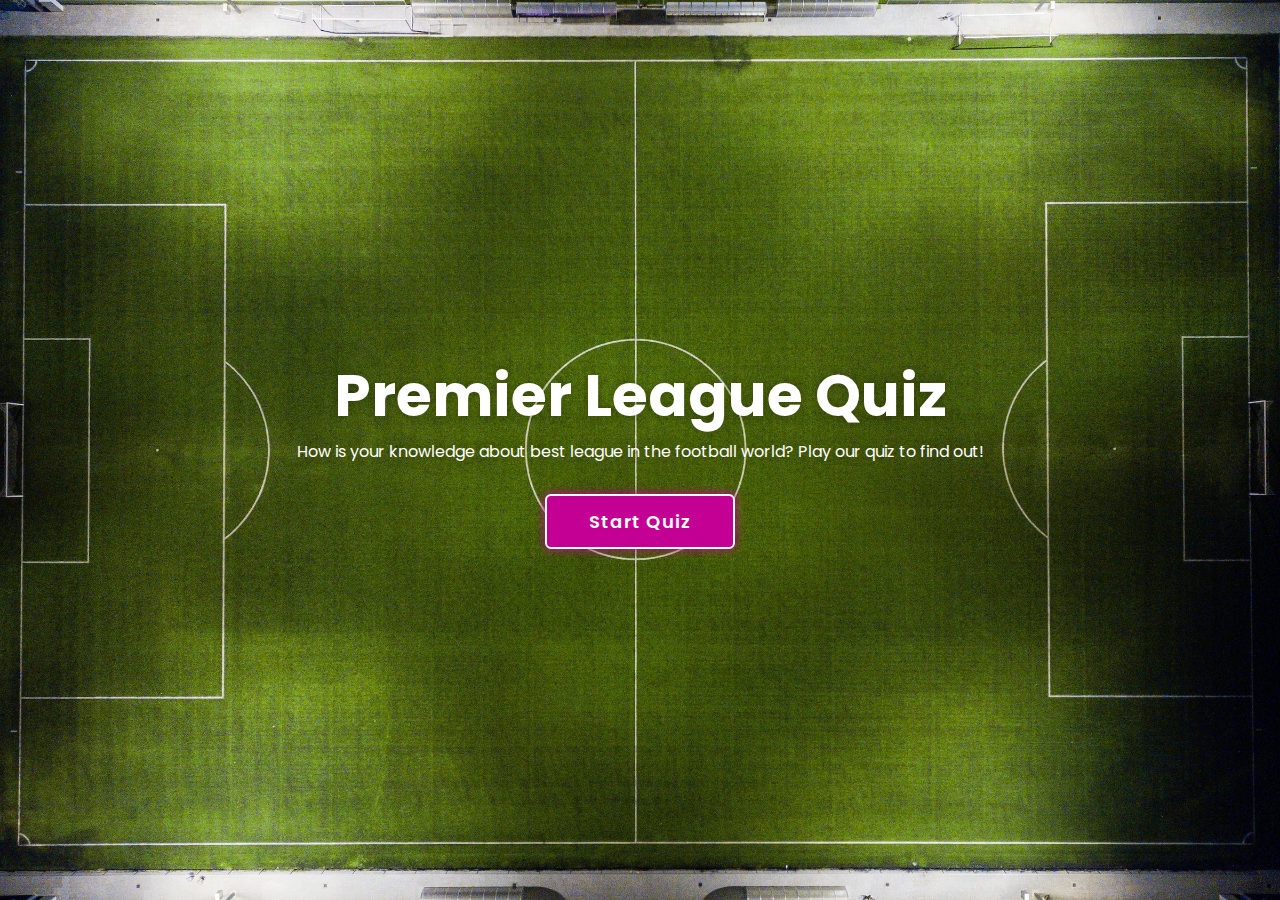
==== index.html @ db75f0fe "Add quiz questions to questions.js file" ====
<!DOCTYPE html>
<html lang="en">
<head>
    <meta charset="UTF-8">
    <meta name="viewport" content="width=device-width, initial-scale=1.0">
    <title>Premier League Quiz</title>
    <link rel="stylesheet" href="assets/css/style.css">
</head>

<body>
    
    <main class="main">
        <div class="container">

            <section class="quiz-section">
                <div class="quiz-box">
                    <h1>Premier League Quiz</h1>
                    <div class="quiz-header">
                        <span>How many can you get right?</span>
                        <span class="header-score">Score: 0 / 5</span>
                    </div>

                    <h2 class="question-text">Which player has the most Premier League appearances?</h2>

                    <div class="option-list">

                        <div class="option">
                            <span>A. Frank Lampard</span>
                        </div>
                        <div class="option">
                            <span>B. John Terry</span>
                        </div>
                        <div class="option">
                            <span>C. Gareth Barry</span>
                        </div>
                        <div class="option">
                            <span>D. Ryan Giggs</span>
                        </div>
                        
                    </div>

                    <div class="quiz-footer">
                        <span class="questions-total">1 of 5 Questions</span>
                        <button class="next-btn">Next</button>
                    </div>
                </div>
            </section>

            <section class="home">
                <div class="home-content">
                    <h1>Premier League Quiz</h1>
                    <p>How is your knowledge about best league in the football world? Play our quiz to find out!</p>
                    <button class="start-btn">Start Quiz</button>
                </div>
            </section>
        </div>
    </main>

    <div class="popup-info">
        <h2>How to play?</h2>
        <span class="info">1. One question = one answer, never less or more</span>
        <span class="info">2. Click on the possible answer</span>
        <span class="info">3. Quiz instantly shows you if you were right or wrong</span>
        <span class="info">4. No cheating! Show respect with your fair play</span>
        <span class="info">5. How many points can you get?</span>

        <div class="btn-group">
            <button class="info-btn exit-btn">Exit</button>
            <a href="#" class="info-btn continue-btn">Play</a>
        </div>
    </div>

    <script src="assets/js/questions.js"></script>
    <script src="assets/js/script.js"></script>
</body>

</html>
---- assets/css/style.css ----
@import url('https://fonts.googleapis.com/css2?family=Poppins:wght@300;400;500;600;700;800;900&display=swap');


/*---------------------------------------------------- General Rules */
* {
    font-family: 'Poppins', sans-serif;
    margin: 0;
    padding: 0;
    box-sizing: border-box;
}

body {
    color: #ffffff;
    overflow: hidden;
}

/*---------------------------------------------------- Main Section */
main {
    min-height: 100vh;
    background: url("/assets/images/stadium.jpg") no-repeat;
    background-size: cover;
    background-position: center;
    pointer-events: auto;
    transition: .3s ease;
}

/* After opening pop up window, the main section will get blur effect in order to highlight the pop up window and motivate to play */ 
.main.active {
    filter: blur(15px);
    pointer-events: none;
}

.container {
    display: flex;
    height: 100vh;
    width: 200%;
}

.home {
    position: relative;
    left: -50%;
    height: 100vh;
    width: 100%;
    display: flex;
    justify-content: center;
    align-items: center;
}

.home-content {
    max-width: 700px;
    display: flex;
    flex-direction: column;
    align-items: center;
}

.home-content h1 {
    font-size: 58px;
    font-weight: 700;
    text-shadow: 0 0 10px rgba(0, 0, 0, .3);
}

.home-content p {
    font-size: 16px;
    text-align: center;
    text-shadow: 0 0 10px rgba(0, 0, 0, .3);
    margin-bottom: 30px;
}

.home-content .start-btn {
    width: 190px;
    height: 55px;
    background: #c40094;
    border: 2px solid #ffffff;
    outline: none;
    border-radius: 6px;
    box-shadow: 0 0 10px #c40094;
    font-size: 18px;
    color: #ffffff;
    letter-spacing: 1px;
    font-weight: 600;
    cursor: pointer;
    transition: .5s;
}

.home-content .start-btn:hover {
    background: #09001d;
    box-shadow: none;
}

/*---------------------------------------------------- Pop Up */

.popup-info {
    position: absolute;
    top: 50%;
    left: 50%;
    transform: translate(-50%, -50%) scale(.9);         /* Add a bit of interaction experience - scaling the pop up windowd after clicking on the Start Quiz button*/ 
    width: 500px;
    background: #ffffff;
    border-radius: 6px;
    padding: 10px 25px;
    opacity: 0; 
    pointer-events: none;
    transition: 0.3s ease;
}

/* pop up window is not visible on the website for now (opacity: 0), we will access it through JS DOM
and add class .active after clicking on button Start Quiz*/

.popup-info.active {
    opacity: 1;
    pointer-events: auto;
    transform: translate(-50%, -50%) scale(1); 
}

.popup-info h2 {
    font-size: 50px;
    color: #c40094;
}

.popup-info .info {
    display: inline-block;
    font-size: 16px;
    color: #000000;
    font-weight: 500;
    margin: 4px 0;
}

.popup-info .btn-group {
    display: flex;
    justify-content: space-between;
    align-items: center;
    border-top: 1px solid #000000;
    margin-top: 10px;
    padding: 15px 0 7px;
}

.popup-info .btn-group .info-btn {
    display: inline-flex;
    justify-content: center;
    align-items: center;
    width: 130px;
    height: 45px;
    background: #c40094;
    border: 2px solid #c40094;
    outline: none;
    border-radius: 6px;
    text-decoration: none;
    font-size: 16px;
    color: #ffffff;
    font-weight: 600;
    box-shadow: 0 0 10px rgba(0, 0, 0, .1);
    cursor: pointer;
    transition: .5s;
}

.popup-info .btn-group .info-btn:nth-child(1) {         /* easy way of targetting first child .info-btn (button) */ 
    background: transparent;
    color: #c40094;
}

.popup-info .btn-group .info-btn:nth-child(1):hover {
    background: #c40094;
    color: #ffffff;
}

.popup-info .btn-group .info-btn:nth-child(2):hover {   /* easy way of targetting second child .info-btn (a) */
    background-color: #950170;
    border-color: #950170;
}


/*---------------------------------------------------- Quiz Section */

/* I decided to create quiz section which will work for playing the game, however I had to:
- make container width 200% = 100% for .quiz-section and 100% for .home,
- give them CSS style position: relative and left -50% aswell,
- use overflow-hidden for body element

It's been an easy solution for creating a playing window (the .quiz-section is "below" .home section now)
because it's easy to target in JS DOM
*/ 

.quiz-section {
    position: relative;
    left: -50%;
    width: 100%;
    background: #09001d;
    z-index: 100;
    display: flex;
    justify-content: center;
    align-items: center;
    transition: .8s ease-in-out;
    transition-delay: .25s;                             /* Add a nice transition movement after opening quiz */ 
    
}

.quiz-section.active {
    left: 0;
}

.quiz-section .quiz-box {
    position: relative;
    width: 500px;
    background: transparent;
    border: 2px solid #c40094;
    border-radius: 6px;
    display: flex;
    flex-direction: column;
    padding: 20px 30px;
}

.quiz-box h1 {
    font-size: 32px;
    text-align: center;
    background: linear-gradient(45deg, transparent, #c40094, transparent);
    border-radius: 6px;
}

.quiz-box .quiz-header {
    display: flex;
    justify-content: space-between;
    align-items: center;
    padding: 20px 0;
    border-bottom: 2px solid #c40094;
    margin-bottom: 30px;
}

.quiz-box .quiz-header span {
    font-size: 18px;
    font-weight: 500;
}

.quiz-box .quiz-header .header-score {
    background: #c40094;
    border-radius: 3px;
    padding: 7px;
}

.quiz-box .question-text {
    font-size: 24px;
    font-weight: 600;
}

.quiz-box .option-list .option {
    width: 100%;
    padding: 12px;
    background: transparent;
    border: 2px solid rgba(255, 255, 255, .2);
    border-radius: 4px;
    font-size: 17px;
    margin: 15px 0;
    cursor: pointer;
}

.quiz-box .option-list .option:hover {
    background: rgba(255, 255, 255, .1);
    border-color: rgba(255, 255, 255, .1);
}

.quiz-box .quiz-footer {
    display: flex;
    justify-content: space-between;
    align-items: center;
    border-top: 2px solid #c40094;
    padding-top: 20px;
    margin-top: 25px;
}

.quiz-box .quiz-footer .question-total {
    font-size: 16px;
    font-weight: 600;
}

.quiz-box .quiz-footer .next-btn {
    width: 100px;
    height: 45px;
    background: rgba(255, 255, 255, .1);
    border: 2px solid rgba(255, 255, 255, .1);
    border-radius: 6px;
    outline: none;
    font-size: 16px;
    color: rgba(255, 255, 255, .3);
    font-weight: 600;
    cursor: pointer;
    pointer-events: none;
    transition: .5s;
}

.quiz-box .quiz-footer .next-btn:hover {
    background: #950170;
    border-color: #950170;
}
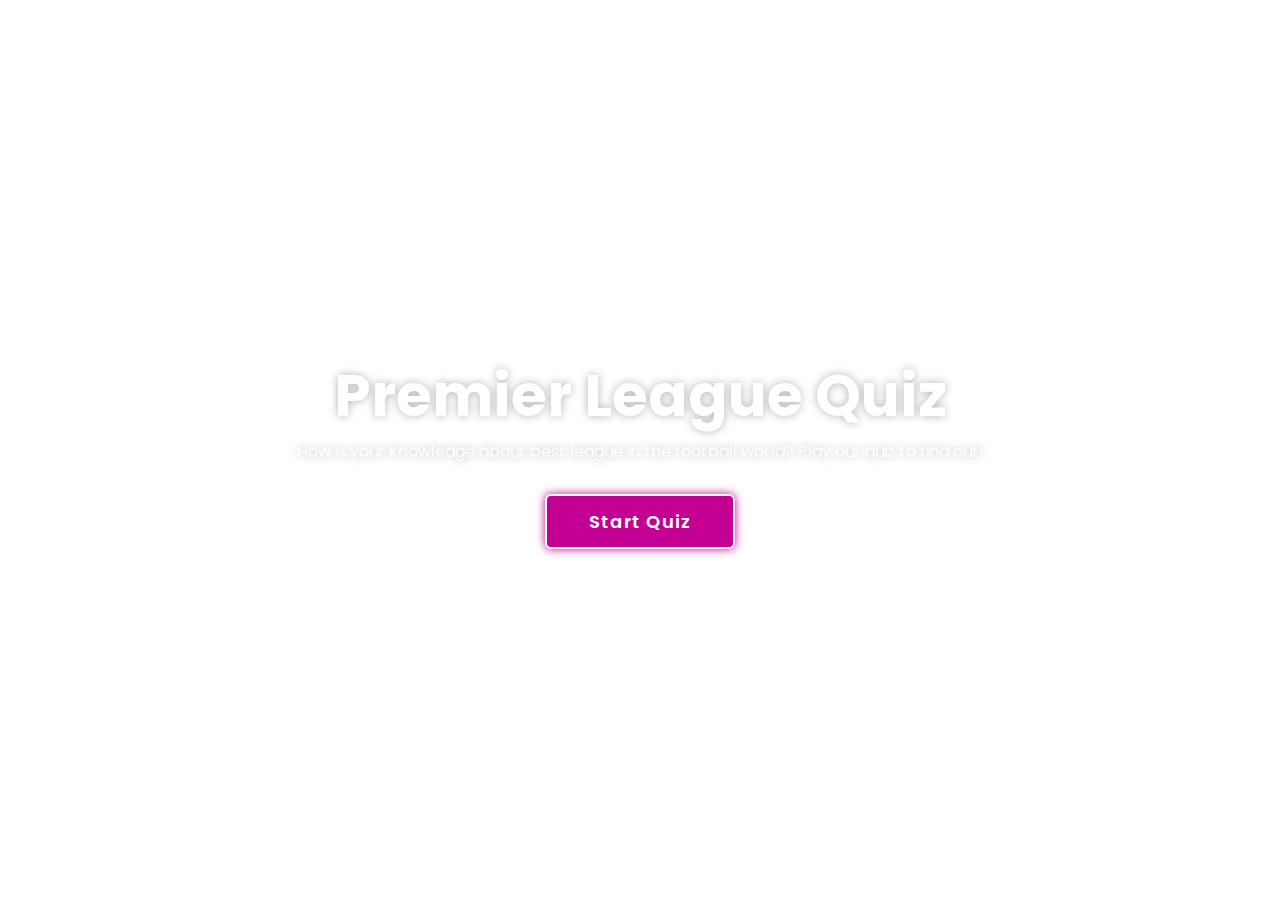
==== commit 384c2727: "Fix bug with linking" ====
--- a/index.html
+++ b/index.html
@@ -11,7 +11,6 @@
     
     <main class="main">
         <div class="container">
-
             <section class="quiz-section">
                 <div class="quiz-box">
                     <h1>Premier League Quiz</h1>
@@ -24,24 +23,40 @@
 
                     <div class="option-list">
 
-                        <div class="option">
+                        <div class="option" id="option1">
                             <span>A. Frank Lampard</span>
                         </div>
-                        <div class="option">
+                        <div class="option" id="option2">
                             <span>B. John Terry</span>
                         </div>
-                        <div class="option">
+                        <div class="option" id="option3">
                             <span>C. Gareth Barry</span>
                         </div>
-                        <div class="option">
+                        <div class="option" id="option4">
                             <span>D. Ryan Giggs</span>
                         </div>
                         
                     </div>
 
                     <div class="quiz-footer">
-                        <span class="questions-total">1 of 5 Questions</span>
+                        <span class="question-total">1 of 5 Questions</span>
                         <button class="next-btn">Next</button>
+                    </div>
+                </div>
+
+                <div class="result-box">
+                    <h2>Your result!</h2>
+                    <div class="percentage-container">
+                        <div class="circular-progress">
+                            <span class="progress-value">0%</span>
+                        </div>
+
+                        <span class="score-text">Your Score is 0 out of 5</span>
+                    </div>
+
+                    <div class="buttons">
+                        <button class="tryAgain-btn">Try Again</button>
+                        <button class="goHome-btn">Go To Home</button>
                     </div>
                 </div>
             </section>
--- a/assets/css/style.css
+++ b/assets/css/style.css
@@ -14,10 +14,15 @@
     overflow: hidden;
 }
 
+/* MENTOR: Use to access elements which has to get hidden*/
+.hide {
+    display: none;
+}
+
 /*---------------------------------------------------- Main Section */
 main {
     min-height: 100vh;
-    background: url("/assets/images/stadium.jpg") no-repeat;
+    background: url("assets/images/stadium.jpg") no-repeat;
     background-size: cover;
     background-position: center;
     pointer-events: auto;
@@ -207,6 +212,19 @@
     display: flex;
     flex-direction: column;
     padding: 20px 30px;
+    opacity: 0;
+    pointer-events: none;
+    transform: scale(.9);
+    transition: .3s ease;
+    transition-delay: 0s;
+}
+
+.quiz-section .quiz-box.active {                        /* Add another movement of quiz-box after opening quiz for better appearance */
+    opacity: 1;
+    pointer-events: auto;
+    transform: scale(1);
+    transition: 1s ease;
+    transition-delay: 1s;
 }
 
 .quiz-box h1 {
@@ -257,6 +275,22 @@
     border-color: rgba(255, 255, 255, .1);
 }
 
+.quiz-box .option-list .option.correct {
+    background: #09001d;
+    color: #00a63d;
+    border-color: #00a63d;
+}
+
+.quiz-box .option-list .option.incorrect {
+    background: #09001d;
+    color: #a60045;
+    border-color: #a60045;
+}
+
+.quiz-box .option-list .option.disabled {
+    pointer-events: none;    
+}
+
 .quiz-box .quiz-footer {
     display: flex;
     justify-content: space-between;
@@ -286,7 +320,144 @@
     transition: .5s;
 }
 
-.quiz-box .quiz-footer .next-btn:hover {
+.quiz-box .quiz-footer .next-btn.active {
+    pointer-events: auto;
+    background: #c40094;
+    border-color: #c40094;
+    color: #ffffff;
+}
+
+.quiz-box .quiz-footer .next-btn.active:hover {
     background: #950170;
     border-color: #950170;
+}
+
+/*---------------------------------------------------- Result Box */
+
+.quiz-section .result-box {
+    position: absolute;
+    top: 50%;
+    left: 50%;
+    transform: translate(-50%, -50%) scale(.9);
+    width: 500px;
+    background: transparent;
+    border: 2px solid #c40094;
+    border-radius: 6px;
+    padding: 20px;
+    display: flex;
+    flex-direction: column;
+    align-items: center;
+    opacity: 0;
+    pointer-events: none;                               /* Opacity is 0 again, we access it through JS at the end of game */
+    transition: .3s ease;
+}
+
+.quiz-section .result-box.active {
+    opacity: 1;
+    pointer-events: auto;
+    transform: translate(-50%, -50%) scale(1);
+}
+
+.quiz-section .result-box h2 {
+    font-size: 52px;
+}
+
+.quiz-section .result-box .percentage-container {
+    width: 300px;
+    display: flex;
+    flex-direction: column;
+    align-items: center;
+    margin: 20px 0 40px;
+}
+
+.quiz-section .result-box .percentage-container .circular-progress {
+    position: relative;
+    width: 250px;
+    height: 250px;
+    background: conic-gradient(#c40094 3.6deg, rgba(255, 255, 255, .1)0deg);
+    border-radius: 50%;
+    display: flex;
+    justify-content: center;
+    align-items: center;
+}
+
+.quiz-section .result-box .percentage-container .circular-progress::before {
+    content: '';
+    position: absolute;
+    width: 210px;
+    height: 210px;
+    background: #09001d;
+    border-radius: 50%;
+}
+
+.quiz-section .result-box .percentage-container .circular-progress .progress-value {
+    position: relative;
+    font-size: 45px;
+    font-weight: 600;
+}
+
+.quiz-section .result-box .percentage-container .score-text {
+    font-size: 26px;
+    font-weight: 600;
+    margin-top: 20px;
+}
+
+.result-box .buttons {
+    display: flex;
+}
+
+.buttons button {
+    width: 130px;
+    height: 47px;
+    background: #c40094;
+    border: 2px solid #c40094;
+    outline: none;
+    border-radius: 6px;
+    color: #ffffff;
+    font-weight: 600;
+    margin: 0 20px 20px;
+    cursor: pointer;
+    transition: .5s;
+}
+
+.buttons button:nth-child(1):hover {
+    background: #950170;
+    border-color: #950170;
+}
+
+.buttons button:nth-child(2) {
+    background: transparent;
+    color: #c40094;
+}
+
+.buttons button:nth-child(2):hover {
+    background: #c40094;
+    color: #ffffff;
+}
+
+/*---------------------------------------------------- Responsiveness */
+
+/* Media Query for Mobile Devices */
+@media (max-width: 480px) {
+
+}
+
+/* Media Query for low resolution  Tablets, Ipads */
+@media (min-width: 481px) and (max-width: 767px) {
+    
+}
+
+/* Media Query for Tablets Ipads portrait mode */
+@media (min-width: 768px) and (max-width: 1024px){
+    
+}
+
+/* Media Query for Laptops and Desktops */
+@media (min-width: 1025px) and (max-width: 1280px){
+    
+}
+
+/* Media Query for Large screens */
+@media (min-width: 1281px) {
+    
 }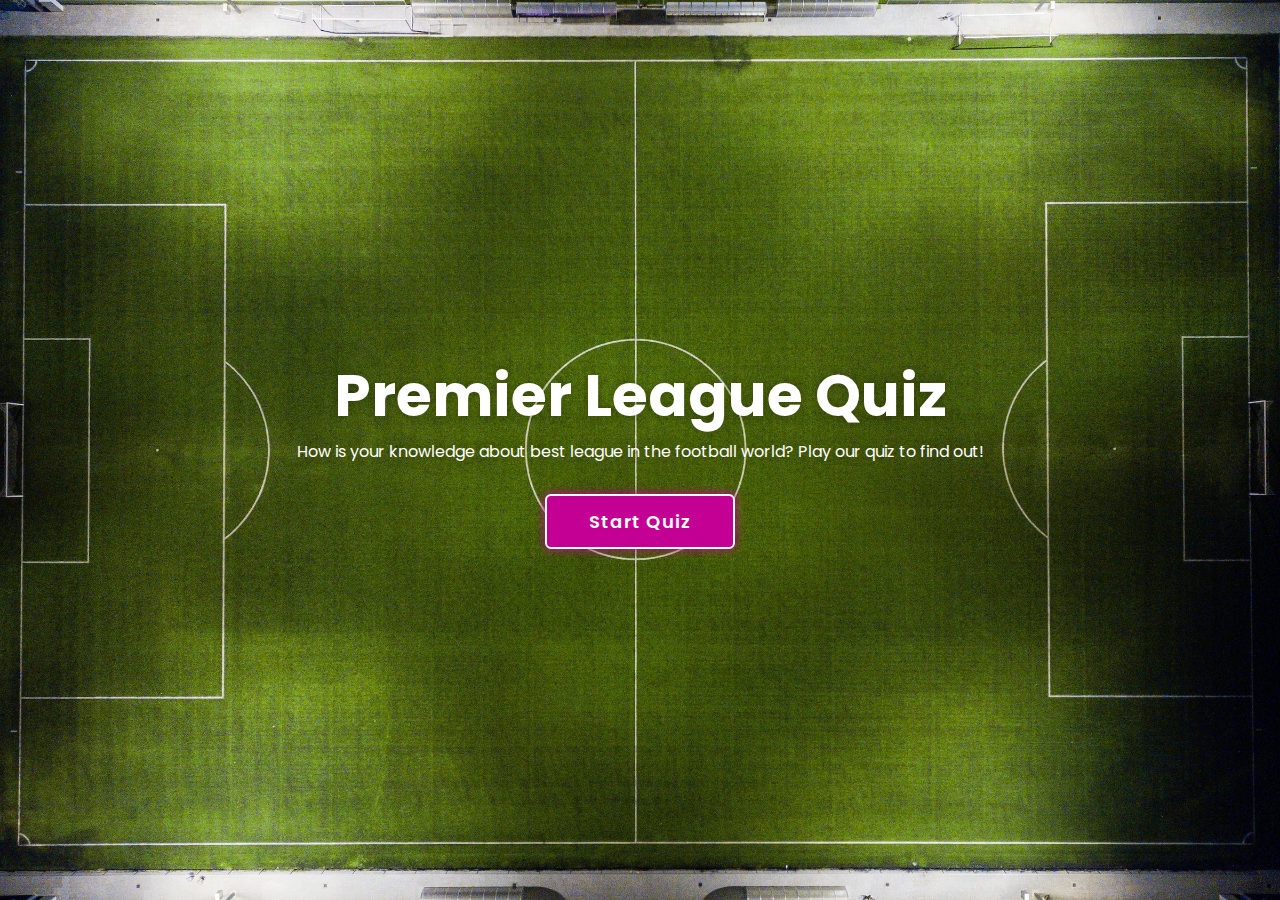
==== commit 0531d4d6: "Change CSS styling for responsiveness" ====
--- a/index.html
+++ b/index.html
@@ -10,65 +10,14 @@
 <body>
     
     <main class="main">
-        <div class="container">
-            <section class="quiz-section">
-                <div class="quiz-box">
-                    <h1>Premier League Quiz</h1>
-                    <div class="quiz-header">
-                        <span>How many can you get right?</span>
-                        <span class="header-score">Score: 0 / 5</span>
-                    </div>
 
-                    <h2 class="question-text">Which player has the most Premier League appearances?</h2>
-
-                    <div class="option-list">
-
-                        <div class="option" id="option1">
-                            <span>A. Frank Lampard</span>
-                        </div>
-                        <div class="option" id="option2">
-                            <span>B. John Terry</span>
-                        </div>
-                        <div class="option" id="option3">
-                            <span>C. Gareth Barry</span>
-                        </div>
-                        <div class="option" id="option4">
-                            <span>D. Ryan Giggs</span>
-                        </div>
-                        
-                    </div>
-
-                    <div class="quiz-footer">
-                        <span class="question-total">1 of 5 Questions</span>
-                        <button class="next-btn">Next</button>
-                    </div>
-                </div>
-
-                <div class="result-box">
-                    <h2>Your result!</h2>
-                    <div class="percentage-container">
-                        <div class="circular-progress">
-                            <span class="progress-value">0%</span>
-                        </div>
-
-                        <span class="score-text">Your Score is 0 out of 5</span>
-                    </div>
-
-                    <div class="buttons">
-                        <button class="tryAgain-btn">Try Again</button>
-                        <button class="goHome-btn">Go To Home</button>
-                    </div>
-                </div>
-            </section>
-
-            <section class="home">
-                <div class="home-content">
-                    <h1>Premier League Quiz</h1>
-                    <p>How is your knowledge about best league in the football world? Play our quiz to find out!</p>
-                    <button class="start-btn">Start Quiz</button>
-                </div>
-            </section>
-        </div>
+        <section class="home">
+            <div class="home-content">
+                <h1>Premier League Quiz</h1>
+                <p>How is your knowledge about best league in the football world? Play our quiz to find out!</p>
+                <button class="start-btn">Start Quiz</button>
+            </div>
+        </section>
     </main>
 
     <div class="popup-info">
@@ -78,13 +27,63 @@
         <span class="info">3. Quiz instantly shows you if you were right or wrong</span>
         <span class="info">4. No cheating! Show respect with your fair play</span>
         <span class="info">5. How many points can you get?</span>
-
+    
         <div class="btn-group">
             <button class="info-btn exit-btn">Exit</button>
             <a href="#" class="info-btn continue-btn">Play</a>
         </div>
     </div>
 
+    <section class="quiz-section">
+        <div class="quiz-box">
+            <h1>Premier League Quiz</h1>
+            <div class="quiz-header">
+                <span>How many can you get right?</span>
+                <span class="header-score">Score: 0 / 5</span>
+            </div>
+
+            <h2 class="question-text">Which player has the most Premier League appearances?</h2>
+
+            <div class="option-list">
+
+                <div class="option" id="option1">
+                    <span>A. Frank Lampard</span>
+                </div>
+                <div class="option" id="option2">
+                    <span>B. John Terry</span>
+                </div>
+                <div class="option" id="option3">
+                    <span>C. Gareth Barry</span>
+                </div>
+                <div class="option" id="option4">
+                    <span>D. Ryan Giggs</span>
+                </div>
+                
+            </div>
+
+            <div class="quiz-footer">
+                <span class="question-total">1 of 5 Questions</span>
+                <button class="next-btn">Next</button>
+            </div>
+        </div>
+
+        <div class="result-box">
+            <h2>Your result!</h2>
+            <div class="percentage-container">
+                <div class="circular-progress">
+                    <span class="progress-value">0%</span>
+                </div>
+
+                <span class="score-text">Your Score is 0 out of 5</span>
+            </div>
+
+            <div class="buttons">
+                <button class="tryAgain-btn">Try Again</button>
+                <button class="goHome-btn">Go To Home</button>
+            </div>
+        </div>
+    </section>
+
     <script src="assets/js/questions.js"></script>
     <script src="assets/js/script.js"></script>
 </body>
--- a/assets/css/style.css
+++ b/assets/css/style.css
@@ -11,18 +11,12 @@
 
 body {
     color: #ffffff;
-    overflow: hidden;
-}
-
-/* MENTOR: Use to access elements which has to get hidden*/
-.hide {
-    display: none;
 }
 
 /*---------------------------------------------------- Main Section */
 main {
     min-height: 100vh;
-    background: url("assets/images/stadium.jpg") no-repeat;
+    background: url("/assets/images/stadium.jpg") no-repeat;
     background-size: cover;
     background-position: center;
     pointer-events: auto;
@@ -30,20 +24,13 @@
 }
 
 /* After opening pop up window, the main section will get blur effect in order to highlight the pop up window and motivate to play */ 
-.main.active {
+.main.blur {
     filter: blur(15px);
     pointer-events: none;
 }
 
-.container {
-    display: flex;
-    height: 100vh;
-    width: 200%;
-}
-
 .home {
     position: relative;
-    left: -50%;
     height: 100vh;
     width: 100%;
     display: flex;
@@ -176,22 +163,17 @@
 
 /*---------------------------------------------------- Quiz Section */
 
-/* I decided to create quiz section which will work for playing the game, however I had to:
-- make container width 200% = 100% for .quiz-section and 100% for .home,
-- give them CSS style position: relative and left -50% aswell,
-- use overflow-hidden for body element
-
-It's been an easy solution for creating a playing window (the .quiz-section is "below" .home section now)
-because it's easy to target in JS DOM
-*/ 
 
 .quiz-section {
-    position: relative;
-    left: -50%;
+    position: absolute;
+    top: 0%;
+    left: 0%;
     width: 100%;
+    height: 100%;
     background: #09001d;
-    z-index: 100;
-    display: flex;
+    display: flex;
+    opacity: 0;
+    pointer-events: none;
     justify-content: center;
     align-items: center;
     transition: .8s ease-in-out;
@@ -200,12 +182,12 @@
 }
 
 .quiz-section.active {
-    left: 0;
+    opacity: 1;
 }
 
 .quiz-section .quiz-box {
     position: relative;
-    width: 500px;
+    width: 65%;
     background: transparent;
     border: 2px solid #c40094;
     border-radius: 6px;
@@ -439,7 +421,10 @@
 
 /* Media Query for Mobile Devices */
 @media (max-width: 480px) {
-
+    body {
+        width: 100%;
+        height: 90%;
+    }
 }
 
 /* Media Query for low resolution  Tablets, Ipads */
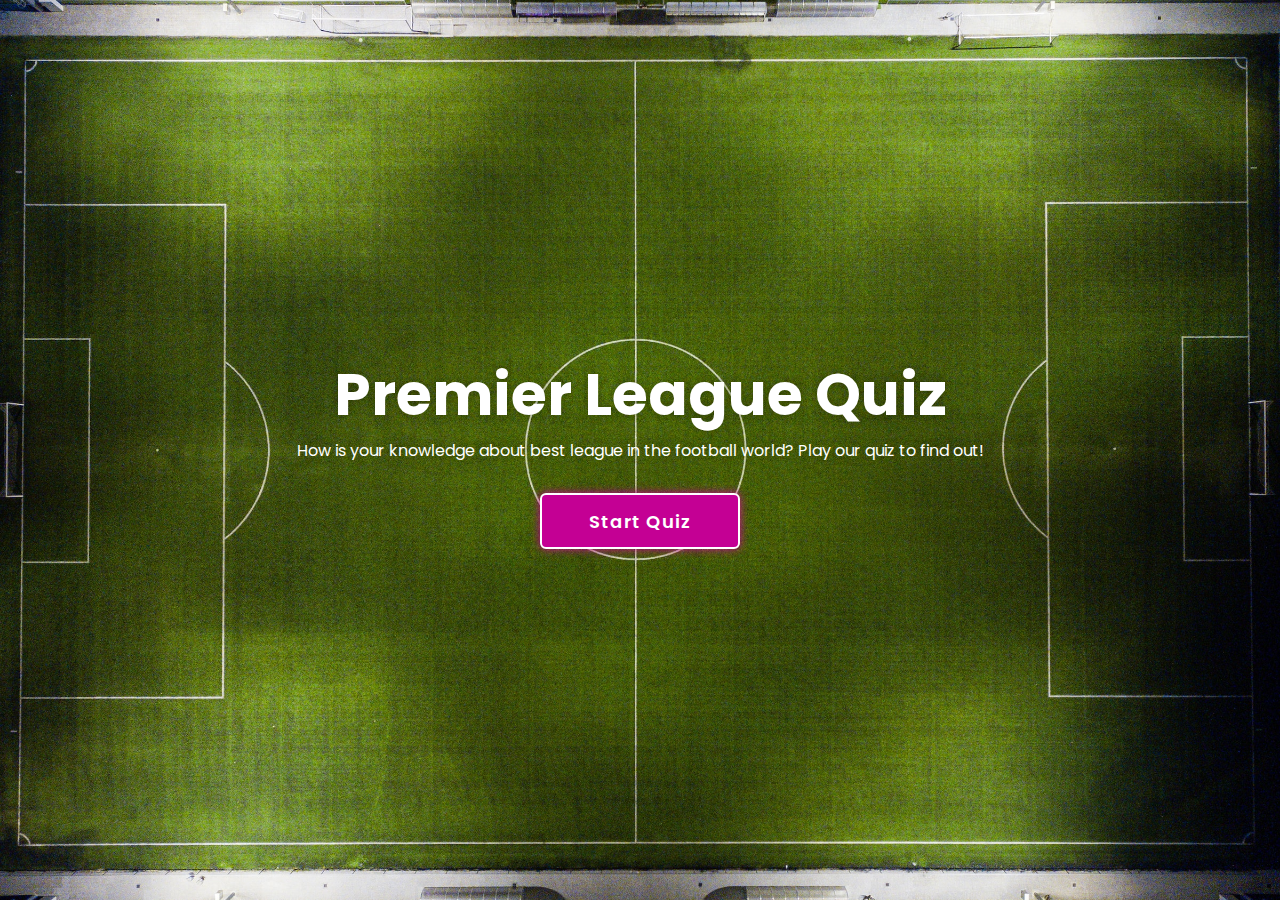
==== commit 7bbdb736: "Add meta tags and favicon" ====
--- a/index.html
+++ b/index.html
@@ -1,9 +1,20 @@
 <!DOCTYPE html>
 <html lang="en">
 <head>
+
+    <!-- Meta Tags-->
     <meta charset="UTF-8">
-    <meta name="viewport" content="width=device-width, initial-scale=1.0">
+    <meta name="viewport" content="width=device-width, initial-scale=1">
+    <meta name="keywords" content="football, Premier League, quiz, English league, records, best English scorer, best English team">
+    <meta name="description" content="Premier League quiz which definitely tests your knowledge!">
+    <meta name="author" content="jak_bul">
+
     <title>Premier League Quiz</title>
+    
+    <!-- FavIcon-->
+    <link rel="shortcut icon" href="assets/images/favicon.png" type="image/x-icon">
+
+    <!-- Link to our CSS File-->
     <link rel="stylesheet" href="assets/css/style.css">
 </head>
 
--- a/assets/css/style.css
+++ b/assets/css/style.css
@@ -4,6 +4,7 @@
 /*---------------------------------------------------- General Rules */
 * {
     font-family: 'Poppins', sans-serif;
+    font-size: 1rem;
     margin: 0;
     padding: 0;
     box-sizing: border-box;
@@ -14,8 +15,9 @@
 }
 
 /*---------------------------------------------------- Main Section */
-main {
-    min-height: 100vh;
+.main {
+    min-height: 100%;
+    max-width: 100%;
     background: url("/assets/images/stadium.jpg") no-repeat;
     background-size: cover;
     background-position: center;
@@ -39,34 +41,34 @@
 }
 
 .home-content {
-    max-width: 700px;
+    max-width: 80%;
     display: flex;
     flex-direction: column;
     align-items: center;
 }
 
 .home-content h1 {
-    font-size: 58px;
+    font-size: 3.625rem;
     font-weight: 700;
-    text-shadow: 0 0 10px rgba(0, 0, 0, .3);
+    text-shadow: 0 0 0.625rem rgba(0, 0, 0, .3);
 }
 
 .home-content p {
-    font-size: 16px;
+    font-size: 1rem;
     text-align: center;
-    text-shadow: 0 0 10px rgba(0, 0, 0, .3);
-    margin-bottom: 30px;
+    text-shadow: 0 0 0.625rem rgba(0, 0, 0, .3);
+    margin-bottom: 1.875rem;
 }
 
 .home-content .start-btn {
-    width: 190px;
-    height: 55px;
+    width: 12.5rem;
+    height: 3.5rem;
     background: #c40094;
     border: 2px solid #ffffff;
     outline: none;
     border-radius: 6px;
-    box-shadow: 0 0 10px #c40094;
-    font-size: 18px;
+    box-shadow: 0 0 0.625rem #c40094;
+    font-size: 1.125rem;
     color: #ffffff;
     letter-spacing: 1px;
     font-weight: 600;
@@ -86,17 +88,17 @@
     top: 50%;
     left: 50%;
     transform: translate(-50%, -50%) scale(.9);         /* Add a bit of interaction experience - scaling the pop up windowd after clicking on the Start Quiz button*/ 
-    width: 500px;
+    width: 40%;
     background: #ffffff;
     border-radius: 6px;
-    padding: 10px 25px;
+    padding: 0.625rem 1.5rem;
     opacity: 0; 
     pointer-events: none;
     transition: 0.3s ease;
 }
 
 /* pop up window is not visible on the website for now (opacity: 0), we will access it through JS DOM
-and add class .active after clicking on button Start Quiz*/
+and add class .active after clicking on button Start Quiz */
 
 .popup-info.active {
     opacity: 1;
@@ -105,13 +107,13 @@
 }
 
 .popup-info h2 {
-    font-size: 50px;
+    font-size: 3.125rem;
     color: #c40094;
 }
 
 .popup-info .info {
     display: inline-block;
-    font-size: 16px;
+    font-size: 1rem;
     color: #000000;
     font-weight: 500;
     margin: 4px 0;
@@ -122,25 +124,25 @@
     justify-content: space-between;
     align-items: center;
     border-top: 1px solid #000000;
-    margin-top: 10px;
-    padding: 15px 0 7px;
+    margin-top: 0.625rem;
+    padding: 1rem 0 0.5rem;
 }
 
 .popup-info .btn-group .info-btn {
     display: inline-flex;
     justify-content: center;
     align-items: center;
-    width: 130px;
-    height: 45px;
+    width: 8.125rem;
+    height: 2.75rem;
     background: #c40094;
     border: 2px solid #c40094;
     outline: none;
     border-radius: 6px;
     text-decoration: none;
-    font-size: 16px;
-    color: #ffffff;
-    font-weight: 600;
-    box-shadow: 0 0 10px rgba(0, 0, 0, .1);
+    font-size: 1rem;
+    color: #ffffff;
+    font-weight: 600;
+    box-shadow: 0 0 0.625rem rgba(0, 0, 0, .1);
     cursor: pointer;
     transition: .5s;
 }
@@ -188,12 +190,13 @@
 .quiz-section .quiz-box {
     position: relative;
     width: 65%;
+    height: 100%;
     background: transparent;
     border: 2px solid #c40094;
     border-radius: 6px;
     display: flex;
     flex-direction: column;
-    padding: 20px 30px;
+    padding: 1.25rem 1.875rem;
     opacity: 0;
     pointer-events: none;
     transform: scale(.9);
@@ -210,7 +213,7 @@
 }
 
 .quiz-box h1 {
-    font-size: 32px;
+    font-size: 2rem;
     text-align: center;
     background: linear-gradient(45deg, transparent, #c40094, transparent);
     border-radius: 6px;
@@ -220,35 +223,35 @@
     display: flex;
     justify-content: space-between;
     align-items: center;
-    padding: 20px 0;
+    padding: 1.25rem 0;
     border-bottom: 2px solid #c40094;
-    margin-bottom: 30px;
+    margin-bottom: 1.875rem;
 }
 
 .quiz-box .quiz-header span {
-    font-size: 18px;
+    font-size: 1.125rem;
     font-weight: 500;
 }
 
 .quiz-box .quiz-header .header-score {
     background: #c40094;
     border-radius: 3px;
-    padding: 7px;
+    padding: 0.5rem;
 }
 
 .quiz-box .question-text {
-    font-size: 24px;
+    font-size: 1.5rem;
     font-weight: 600;
 }
 
 .quiz-box .option-list .option {
     width: 100%;
-    padding: 12px;
+    padding: 0.75rem;
     background: transparent;
     border: 2px solid rgba(255, 255, 255, .2);
     border-radius: 4px;
-    font-size: 17px;
-    margin: 15px 0;
+    font-size: 1rem;
+    margin: 1rem 0;
     cursor: pointer;
 }
 
@@ -278,23 +281,23 @@
     justify-content: space-between;
     align-items: center;
     border-top: 2px solid #c40094;
-    padding-top: 20px;
-    margin-top: 25px;
+    padding-top: 1.25rem;
+    margin-top: 1.5rem;
 }
 
 .quiz-box .quiz-footer .question-total {
-    font-size: 16px;
+    font-size: 1rem;
     font-weight: 600;
 }
 
 .quiz-box .quiz-footer .next-btn {
-    width: 100px;
-    height: 45px;
+    width: 6rem;
+    height: 3rem;
     background: rgba(255, 255, 255, .1);
     border: 2px solid rgba(255, 255, 255, .1);
     border-radius: 6px;
     outline: none;
-    font-size: 16px;
+    font-size: 1rem;
     color: rgba(255, 255, 255, .3);
     font-weight: 600;
     cursor: pointer;
@@ -321,11 +324,11 @@
     top: 50%;
     left: 50%;
     transform: translate(-50%, -50%) scale(.9);
-    width: 500px;
+    width: 31.25rem;
     background: transparent;
     border: 2px solid #c40094;
     border-radius: 6px;
-    padding: 20px;
+    padding: 1.25rem;
     display: flex;
     flex-direction: column;
     align-items: center;
@@ -341,21 +344,21 @@
 }
 
 .quiz-section .result-box h2 {
-    font-size: 52px;
+    font-size: 3rem;
 }
 
 .quiz-section .result-box .percentage-container {
-    width: 300px;
+    width: 18.75rem;
     display: flex;
     flex-direction: column;
     align-items: center;
-    margin: 20px 0 40px;
+    margin: 1.25rem 0 2.5rem;
 }
 
 .quiz-section .result-box .percentage-container .circular-progress {
     position: relative;
-    width: 250px;
-    height: 250px;
+    width: 15.625rem;
+    height: 15.625rem;
     background: conic-gradient(#c40094 3.6deg, rgba(255, 255, 255, .1)0deg);
     border-radius: 50%;
     display: flex;
@@ -366,22 +369,22 @@
 .quiz-section .result-box .percentage-container .circular-progress::before {
     content: '';
     position: absolute;
-    width: 210px;
-    height: 210px;
+    width: 13.125rem;
+    height: 13.125rem;
     background: #09001d;
     border-radius: 50%;
 }
 
 .quiz-section .result-box .percentage-container .circular-progress .progress-value {
     position: relative;
-    font-size: 45px;
+    font-size: 3rem;
     font-weight: 600;
 }
 
 .quiz-section .result-box .percentage-container .score-text {
-    font-size: 26px;
-    font-weight: 600;
-    margin-top: 20px;
+    font-size: 1.5rem;
+    font-weight: 600;
+    margin-top: 1.25rem;
 }
 
 .result-box .buttons {
@@ -389,15 +392,15 @@
 }
 
 .buttons button {
-    width: 130px;
-    height: 47px;
+    width: 8rem;
+    height: 3rem;
     background: #c40094;
     border: 2px solid #c40094;
     outline: none;
     border-radius: 6px;
     color: #ffffff;
     font-weight: 600;
-    margin: 0 20px 20px;
+    margin: 0 1.25rem 1.25rem;
     cursor: pointer;
     transition: .5s;
 }
@@ -421,28 +424,75 @@
 
 /* Media Query for Mobile Devices */
 @media (max-width: 480px) {
-    body {
+    .popup-info {
+        width: 80%;
+    }
+
+    .quiz-section .quiz-box {
         width: 100%;
-        height: 90%;
+    }
+
+    .quiz-box .quiz-header span {
+        font-size: 0.875rem;
+    }
+
+    .quiz-box .question-text {
+        font-size: 1.125rem;
+    }
+
+    .quiz-section .result-box {
+        width: 100%;
+    }
+
+    .quiz-section .result-box .percentage-container {
+        width: 80%;
+    }
+
+    .result-box .buttons {
+        width: 80%;
     }
 }
 
 /* Media Query for low resolution  Tablets, Ipads */
 @media (min-width: 481px) and (max-width: 767px) {
-    
+    .popup-info {
+        width: 70%;
+    }
+
+    .quiz-section .quiz-box {
+        width: 90%;
+    }
 }
 
 /* Media Query for Tablets Ipads portrait mode */
 @media (min-width: 768px) and (max-width: 1024px){
-    
+    .popup-info {
+        width: 60%;
+    }
+
+    .quiz-section .quiz-box {
+        width: 80%;
+    }
 }
 
 /* Media Query for Laptops and Desktops */
 @media (min-width: 1025px) and (max-width: 1280px){
-    
+    .popup-info {
+        width: 50%;
+    }
+
+    .quiz-section .quiz-box {
+        width: 70%;
+    }
 }
 
 /* Media Query for Large screens */
 @media (min-width: 1281px) {
-    
+    .popup-info {
+        width: 40%;
+    }
+
+    .quiz-section .quiz-box {
+        width: 65%;
+    }
 }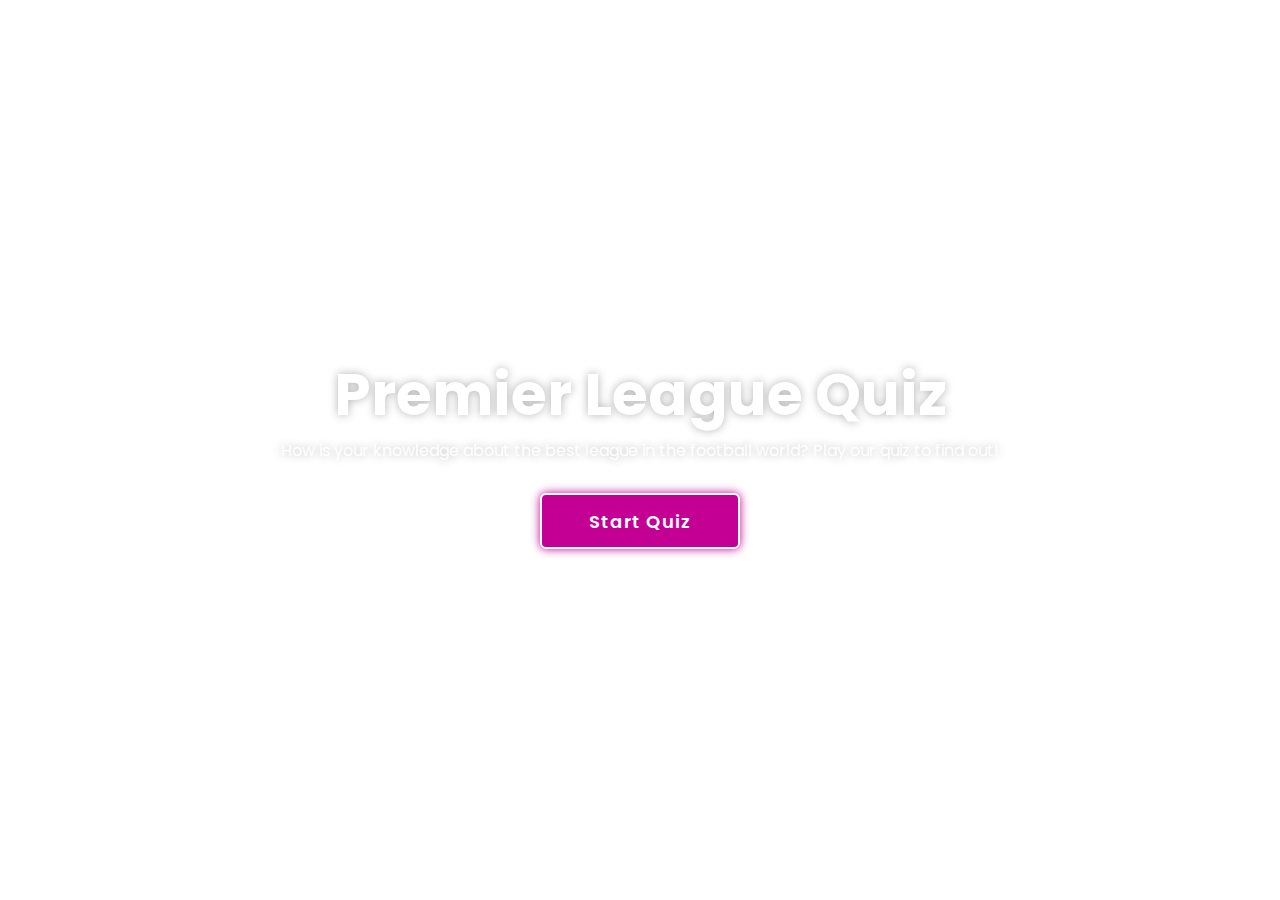
==== commit 2dda5fa9: "Add 404.html page with CSS" ====
--- a/index.html
+++ b/index.html
@@ -25,7 +25,7 @@
         <section class="home">
             <div class="home-content">
                 <h1>Premier League Quiz</h1>
-                <p>How is your knowledge about best league in the football world? Play our quiz to find out!</p>
+                <p>How is your knowledge about the best league in the football world? Play our quiz to find out!</p>
                 <button class="start-btn">Start Quiz</button>
             </div>
         </section>
--- a/assets/css/style.css
+++ b/assets/css/style.css
@@ -18,7 +18,7 @@
 .main {
     min-height: 100%;
     max-width: 100%;
-    background: url("/assets/images/stadium.jpg") no-repeat;
+    background: url(https://images.unsplash.com/photo-1556056504-5c7696c4c28d?ixlib=rb-4.0.3&ixid=M3wxMjA3fDB8MHxwaG90by1wYWdlfHx8fGVufDB8fHx8fA%3D%3D&auto=format&fit=crop&w=1952&q=80) no-repeat;
     background-size: cover;
     background-position: center;
     pointer-events: auto;
@@ -495,4 +495,54 @@
     .quiz-section .quiz-box {
         width: 65%;
     }
+}
+
+/*---------------------------------------------------- 404.html */
+
+.error {
+    background-color: #09001d;
+    color: white;
+    min-width: 100%;
+    min-height: 100vh;
+    text-align: center;
+    justify-content: center;
+}
+
+.error h1 {
+    font-size: 3rem;
+    font-weight: 700;
+    padding-top: 5rem;
+}
+
+.error-message {
+    border: 4px solid #c40094;
+    border-radius: 6px;
+    margin: 3rem;
+}
+
+.error-message p {
+    font-size: 1.5rem;
+    margin: 2rem 4rem;
+}
+
+.error-message a {
+    width: 15rem;
+    height: 5rem;
+    background: #c40094;
+    border: 2px solid #ffffff;
+    outline: none;
+    border-radius: 6px;
+    box-shadow: 0 0 0.625rem #c40094;
+    font-size: 1.125rem;
+    color: #ffffff;
+    letter-spacing: 1px;
+    font-weight: 600;
+    cursor: pointer;
+    transition: .5s;
+    padding: 1rem 2rem;
+}
+
+.error-message a:hover {
+    background: #950170;
+    box-shadow: none;
 }